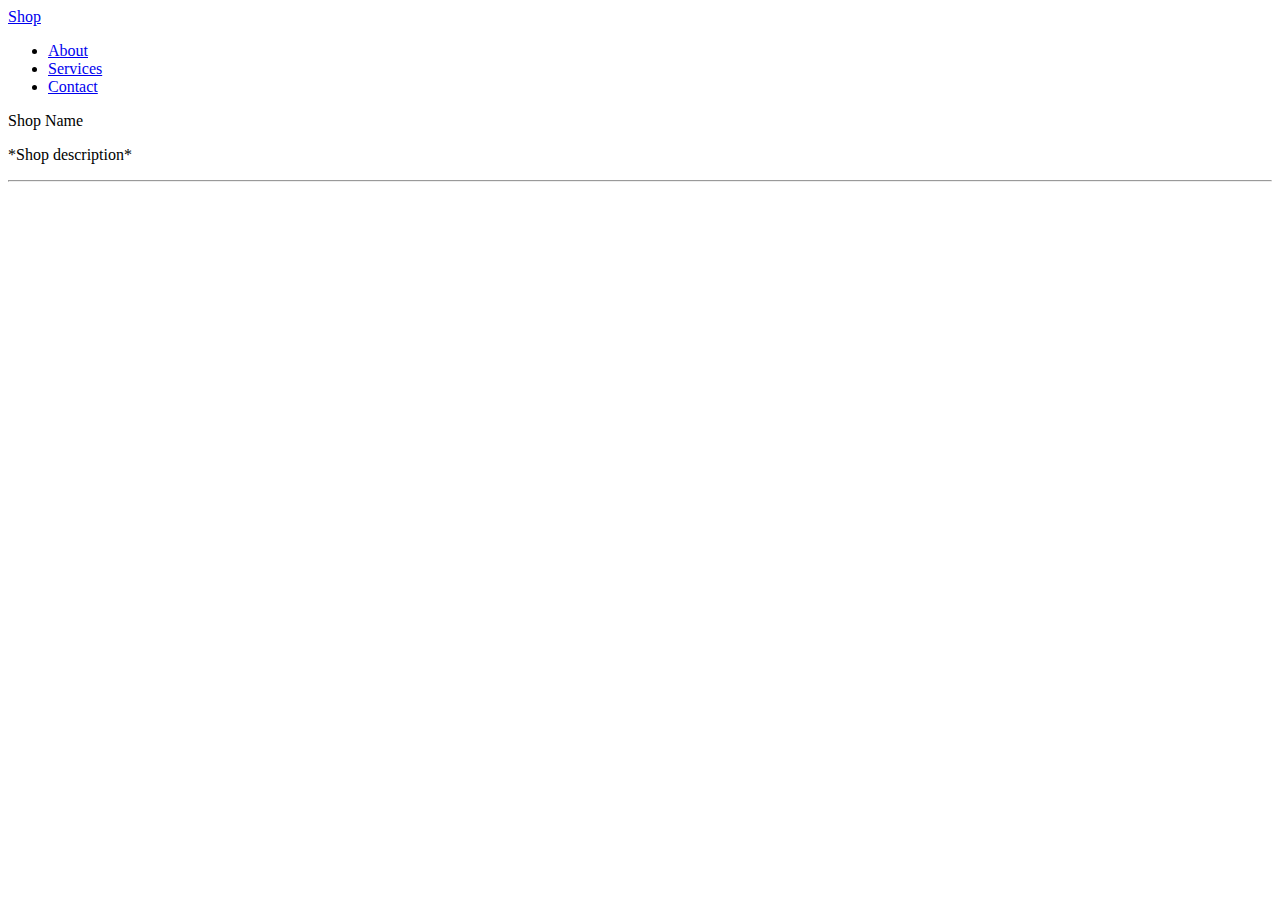
==== html/about.html @ ef728644 "Add files via upload" ====
<!DOCTYPE html>
<html>
<head>
 <meta charset="utf-8">
 <title>Shop</title>
 <link href="../css/bootstrap.min.css" rel="stylesheet">
<link href="../css/style.css" rel="stylesheet">
</head>
<body>
 <nav class="navbar navbar-inverse navbar-fixed-top" role="navigation">
 <div class="container">
 <div class="navbar-header">
 <a class="navbar-brand" href="../index.html">Shop</a>
 </div>
 <div class="collapse navbar-collapse" id="bs-example-navbar-collapse-1">
 <ul class="nav navbar-nav">
<li>
 <a href="#">About</a>
 </li>
 <li>
 <a href="services.html">Services</a>
 </li>
 <li>
 <a href="contacts.html">Contact</a>
 </li>
 </ul>
 </div>
 </div>
 </nav>
 <div class="container">
 <div class="row">
 <div class="col-md-3">
 <p class="lead">Shop Name</p>
 </div>
 <div class="col-md-9"> 
 <div class="row">
 <p>*Shop description*</p>
 </div>
 </div>
 </div>
</div>
 <div class="container">
 <hr>
 <!-- Footer -->
 <footer>
 <div class="row">
 <div class="col-lg-12">
 <p></p>
 </div>
 </div>
 </footer>
 </div>
 <!-- /.container -->
</body>
</html>
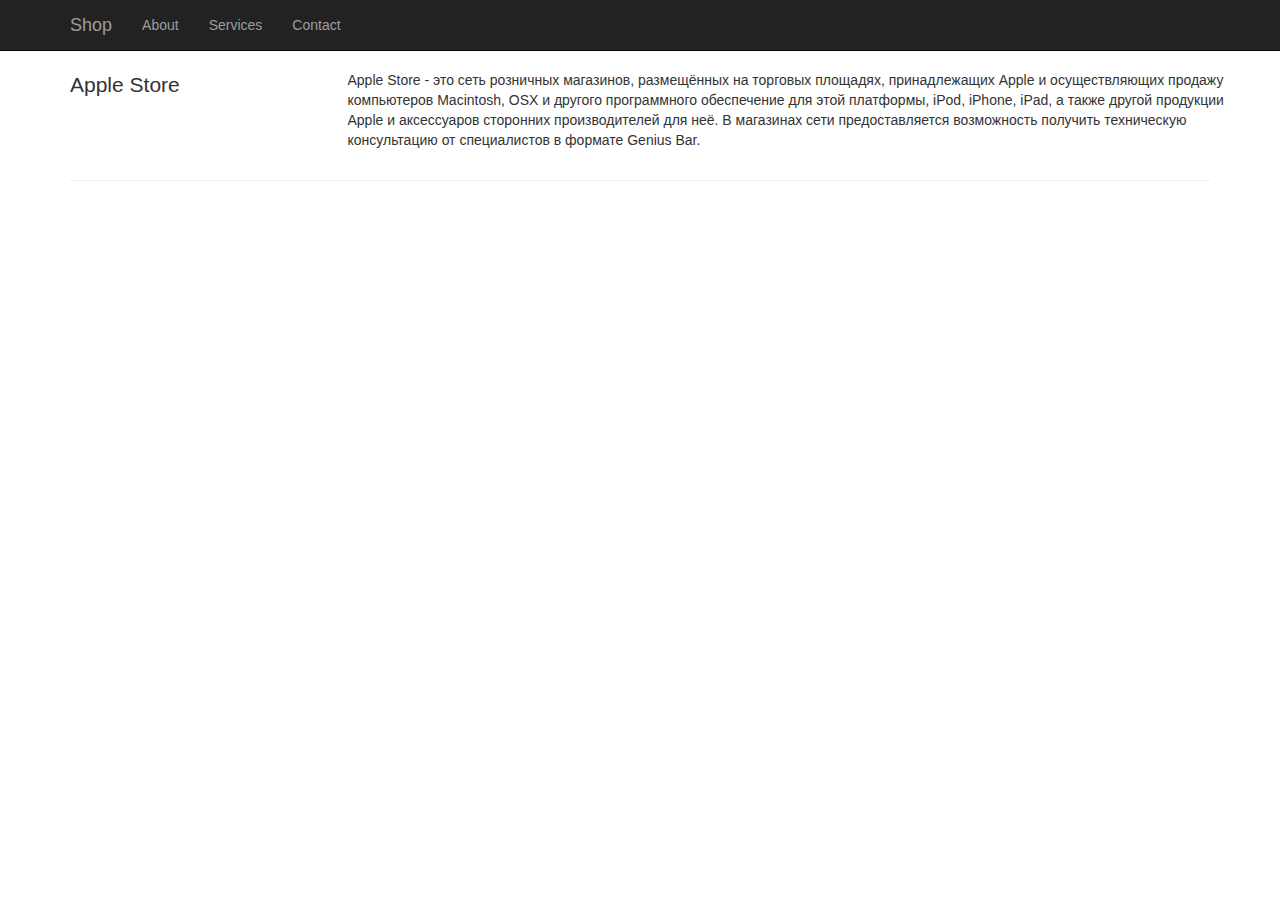
==== commit a9c55fa1: "Update about.html" ====
--- a/html/about.html
+++ b/html/about.html
@@ -1,55 +1,73 @@
 <!DOCTYPE html>
 <html>
+
 <head>
- <meta charset="utf-8">
- <title>Shop</title>
- <link href="../css/bootstrap.min.css" rel="stylesheet">
-<link href="../css/style.css" rel="stylesheet">
+    <meta charset="utf-8">
+
+    <title>Shop</title>
+    <link href="../css/bootstrap.min.css" rel="stylesheet">
+	<link href="../css/style.css" rel="stylesheet">
+
 </head>
+
 <body>
- <nav class="navbar navbar-inverse navbar-fixed-top" role="navigation">
- <div class="container">
- <div class="navbar-header">
- <a class="navbar-brand" href="../index.html">Shop</a>
- </div>
- <div class="collapse navbar-collapse" id="bs-example-navbar-collapse-1">
- <ul class="nav navbar-nav">
-<li>
- <a href="#">About</a>
- </li>
- <li>
- <a href="services.html">Services</a>
- </li>
- <li>
- <a href="contacts.html">Contact</a>
- </li>
- </ul>
- </div>
- </div>
- </nav>
- <div class="container">
- <div class="row">
- <div class="col-md-3">
- <p class="lead">Shop Name</p>
- </div>
- <div class="col-md-9"> 
- <div class="row">
- <p>*Shop description*</p>
- </div>
- </div>
- </div>
-</div>
- <div class="container">
- <hr>
- <!-- Footer -->
- <footer>
- <div class="row">
- <div class="col-lg-12">
- <p></p>
- </div>
- </div>
- </footer>
- </div>
- <!-- /.container -->
+    <nav class="navbar navbar-inverse navbar-fixed-top" role="navigation">
+        <div class="container">
+            <div class="navbar-header">
+                <a class="navbar-brand" href="../index.html">Shop</a>
+            </div>
+            <div class="collapse navbar-collapse" id="bs-example-navbar-collapse-1">
+                <ul class="nav navbar-nav">
+					<li>
+                        <a href="#">About</a>
+                    </li>
+                    <li>
+                        <a href="services.html">Services</a>
+                    </li>
+                    <li>
+                        <a href="contacts.html">Contact</a>
+                    </li>
+                </ul>
+            </div>
+        </div>
+    </nav>
+
+    <div class="container">
+		        <div class="row">
+
+            <div class="col-md-3">
+                <p class="lead">Apple Store</p>
+            </div>
+
+            <div class="col-md-9">        
+
+                <div class="row">
+
+                    <p>Apple Store - это сеть розничных магазинов, размещённых на торговых площадях, принадлежащих Apple и осуществляющих продажу компьютеров Macintosh, OSX и другого программного обеспечение для этой платформы, iPod, iPhone, iPad, а также другой продукции Apple и аксессуаров сторонних производителей для неё. В магазинах сети предоставляется возможность получить техническую консультацию от специалистов в формате Genius Bar.</p>
+
+                </div>
+
+            </div>
+
+        </div>
+	</div>
+
+    <div class="container">
+
+        <hr>
+
+        <!-- Footer -->
+        <footer>
+            <div class="row">
+                <div class="col-lg-12">
+                    <p></p>
+                </div>
+            </div>
+        </footer>
+
+    </div>
+    <!-- /.container -->
+
 </body>
-</html>+
+</html>
--- a/css/style.css
+++ b/css/style.css
@@ -0,0 +1,72 @@
+body {
+    padding-top: 70px; /* Required padding for .navbar-fixed-top. Remove if using .navbar-static-top. Change if height of navigation changes. */
+}
+
+.count-input {
+	width:10%;
+	display: inline;
+}
+
+
+
+.add-to-basket-block {
+	margin-top: 7px;
+}
+
+
+.modal-image {
+	width: 100%;
+}
+
+.slide-image {
+    width: 100%;
+}
+
+.carousel-holder {
+    margin-bottom: 30px;
+}
+
+.carousel-control,
+.item {
+    border-radius: 4px;
+}
+
+.caption {
+    height: 130px;
+    overflow: hidden;
+}
+
+.caption h4 {
+    white-space: nowrap;
+}
+
+.thumbnail img {
+    width: 100%;
+}
+
+.ratings {
+    padding-right: 10px;
+    padding-left: 10px;
+    color: #d17581;
+}
+
+.thumbnail {
+    padding: 0;
+}
+
+.thumbnail .caption-full {
+    padding: 9px;
+    color: #333;
+}
+.amount{
+    display: inline;
+}
+.product{
+    display: inline;
+}
+.remove-from-cart{
+    display: inline;
+}
+footer {
+    margin: 50px 0;
+}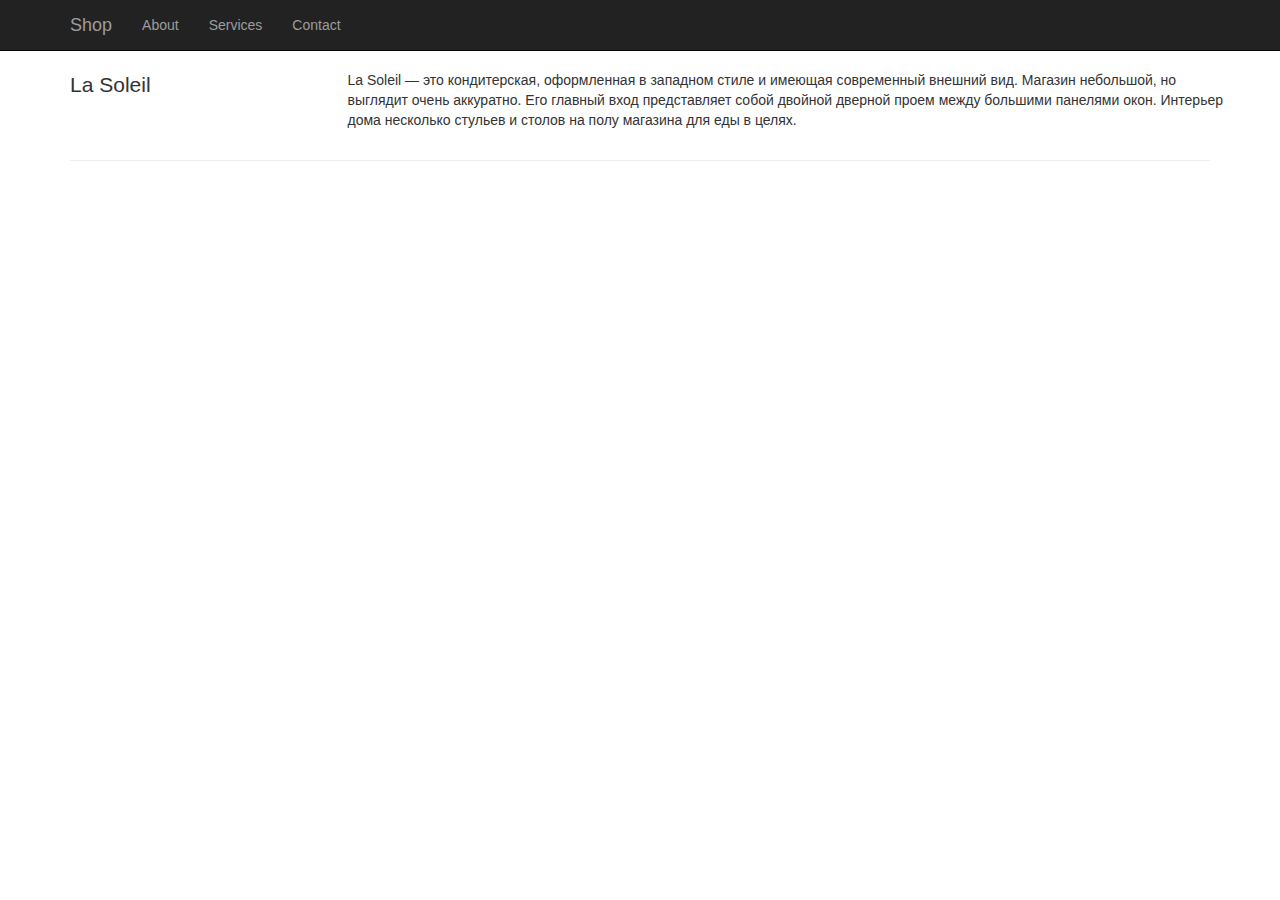
==== commit 626bb4cc: "Update about.html" ====
--- a/html/about.html
+++ b/html/about.html
@@ -36,14 +36,14 @@
 		        <div class="row">
 
             <div class="col-md-3">
-                <p class="lead">Apple Store</p>
+                <p class="lead">La Soleil</p>
             </div>
 
             <div class="col-md-9">        
 
                 <div class="row">
 
-                    <p>Apple Store - это сеть розничных магазинов, размещённых на торговых площадях, принадлежащих Apple и осуществляющих продажу компьютеров Macintosh, OSX и другого программного обеспечение для этой платформы, iPod, iPhone, iPad, а также другой продукции Apple и аксессуаров сторонних производителей для неё. В магазинах сети предоставляется возможность получить техническую консультацию от специалистов в формате Genius Bar.</p>
+                    <p>La Soleil — это кондитерская, оформленная в западном стиле и имеющая современный внешний вид. Магазин небольшой, но выглядит очень аккуратно. Его главный вход представляет собой двойной дверной проем между большими панелями окон. Интерьер дома несколько стульев и столов на полу магазина для еды в целях.</p>
 
                 </div>
 
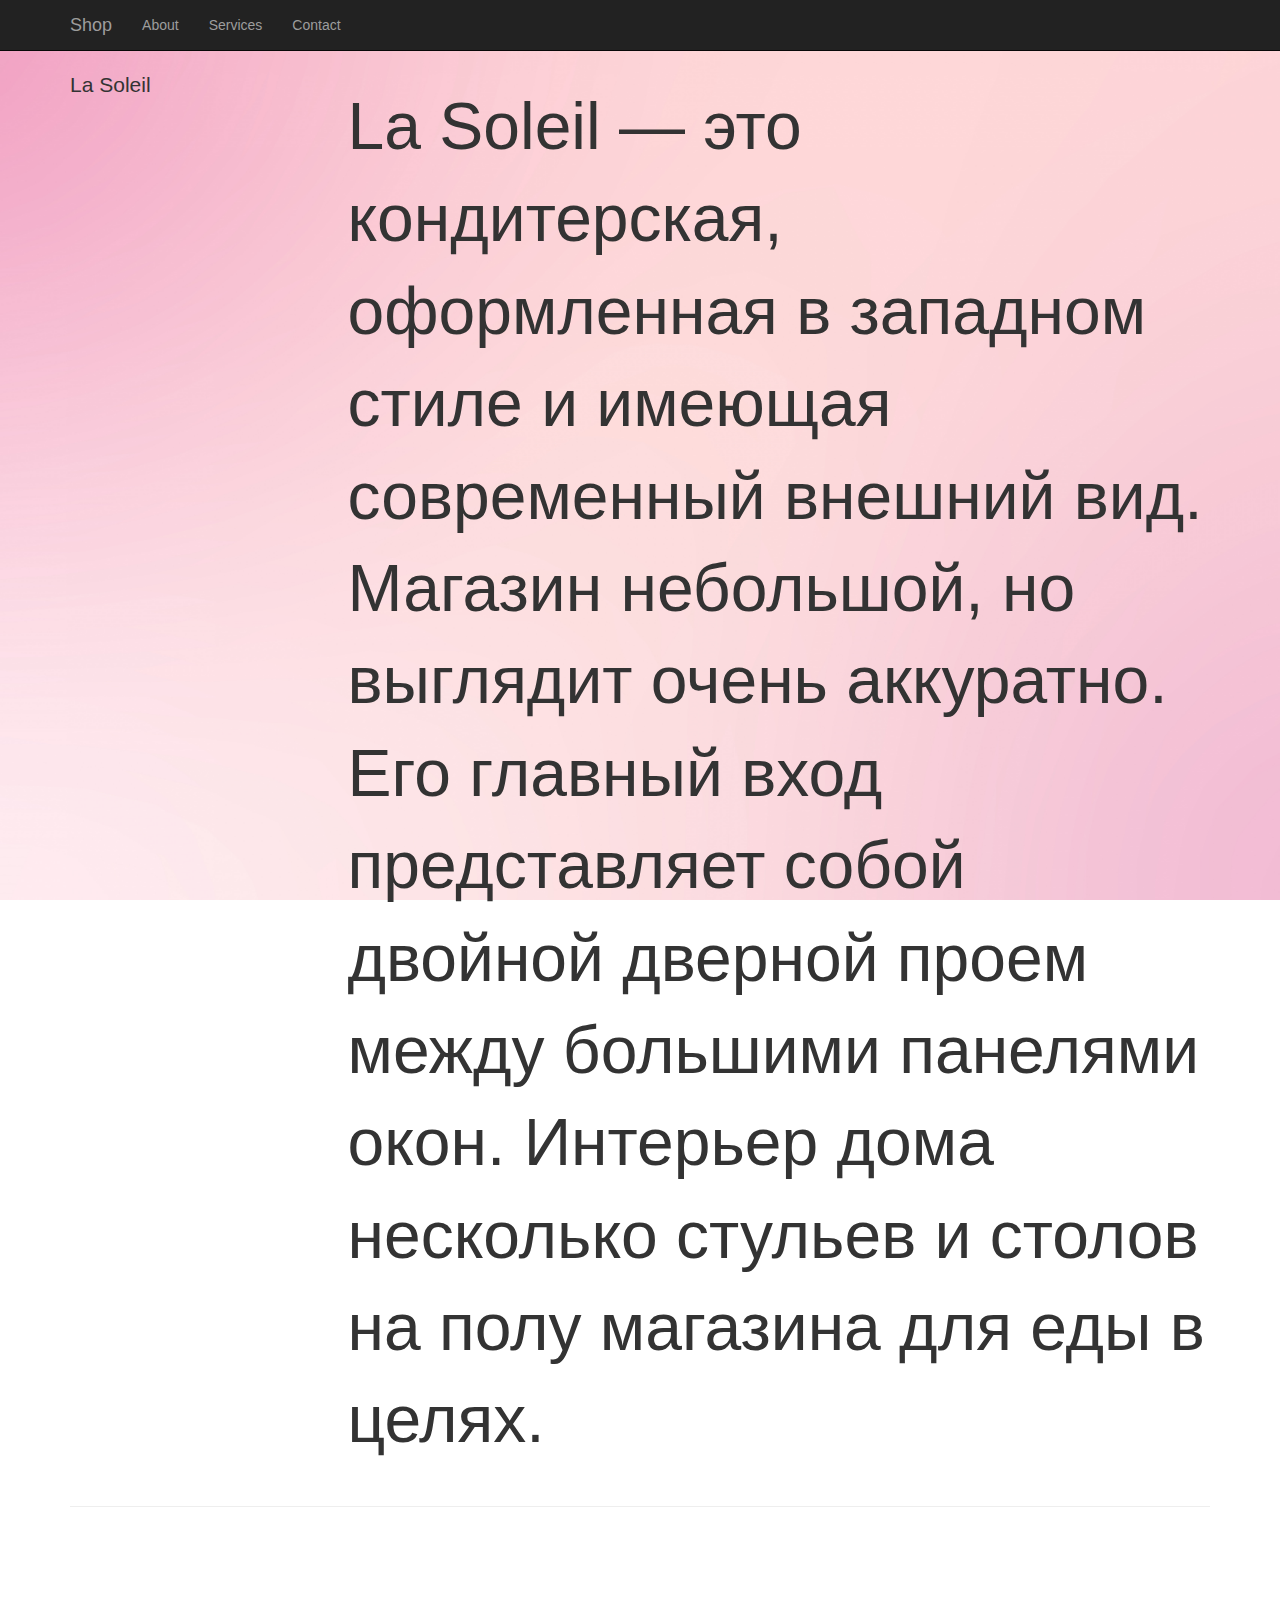
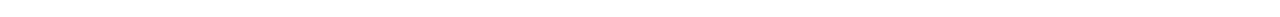
==== commit a1c80e1d: "Update about.html" ====
--- a/html/about.html
+++ b/html/about.html
@@ -43,7 +43,7 @@
 
                 <div class="row">
 
-                    <p>La Soleil — это кондитерская, оформленная в западном стиле и имеющая современный внешний вид. Магазин небольшой, но выглядит очень аккуратно. Его главный вход представляет собой двойной дверной проем между большими панелями окон. Интерьер дома несколько стульев и столов на полу магазина для еды в целях.</p>
+                    <p> <p class="lead" style="font-size: 66px;"> La Soleil — это кондитерская, оформленная в западном стиле и имеющая современный внешний вид. Магазин небольшой, но выглядит очень аккуратно. Его главный вход представляет собой двойной дверной проем между большими панелями окон. Интерьер дома несколько стульев и столов на полу магазина для еды в целях.</p>
 
                 </div>
 
--- a/css/style.css
+++ b/css/style.css
@@ -1,5 +1,10 @@
 body {
     padding-top: 70px; /* Required padding for .navbar-fixed-top. Remove if using .navbar-static-top. Change if height of navigation changes. */
+	background: url("../img/backgr.jpg") no-repeat center center fixed;   
+	-webkit-background-size: cover;
+	-moz-background-size: cover;  
+	-o-background-size: cover;
+  	background-size: cover;
 }
 
 .count-input {
@@ -69,4 +74,4 @@
 }
 footer {
     margin: 50px 0;
-}+}
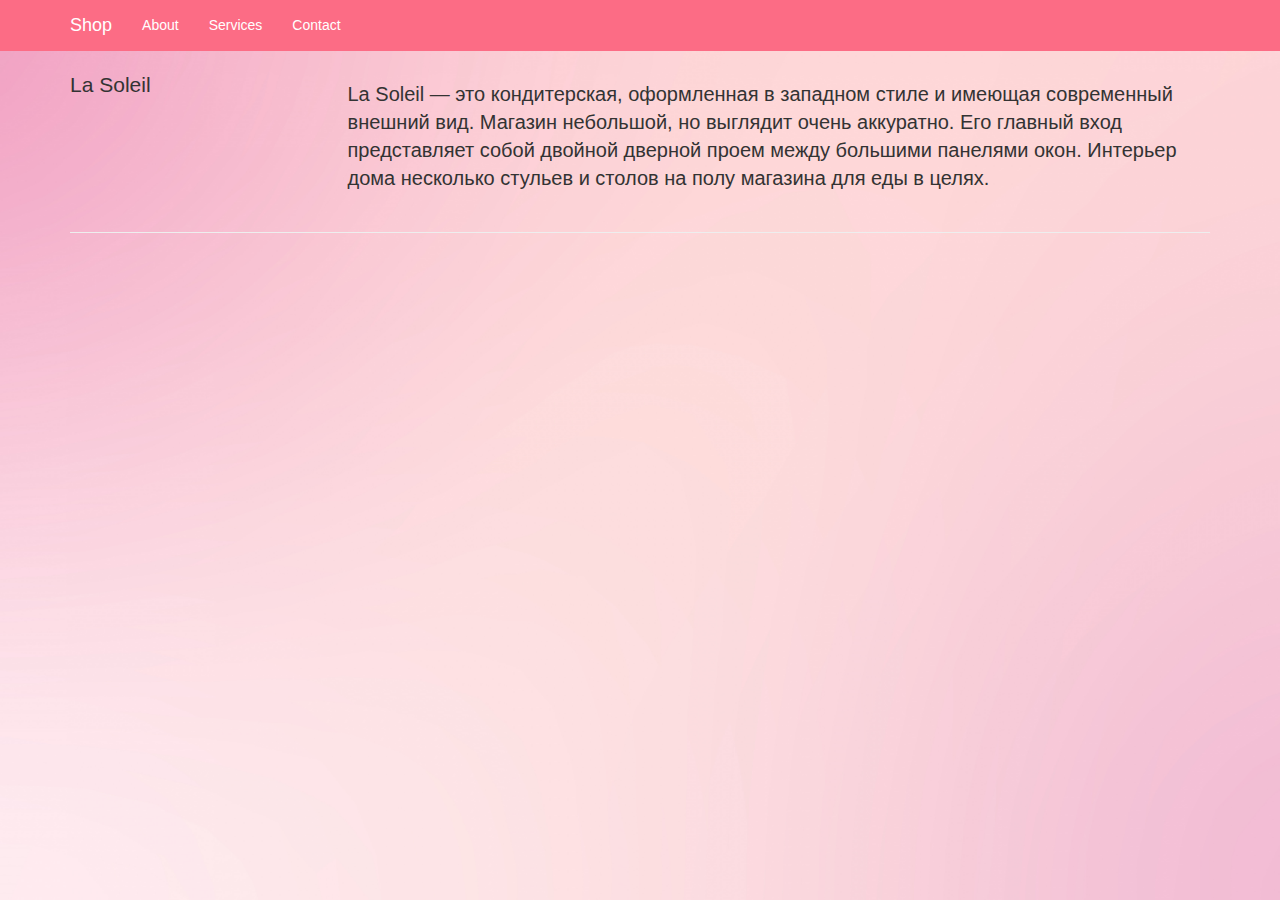
==== commit 0e932358: "Update about.html" ====
--- a/html/about.html
+++ b/html/about.html
@@ -43,7 +43,7 @@
 
                 <div class="row">
 
-                    <p> <p class="lead" style="font-size: 66px;"> La Soleil — это кондитерская, оформленная в западном стиле и имеющая современный внешний вид. Магазин небольшой, но выглядит очень аккуратно. Его главный вход представляет собой двойной дверной проем между большими панелями окон. Интерьер дома несколько стульев и столов на полу магазина для еды в целях.</p>
+                    <p> <p class="lead" style="font-size: 20px;"> La Soleil — это кондитерская, оформленная в западном стиле и имеющая современный внешний вид. Магазин небольшой, но выглядит очень аккуратно. Его главный вход представляет собой двойной дверной проем между большими панелями окон. Интерьер дома несколько стульев и столов на полу магазина для еды в целях.</p>
 
                 </div>
 
